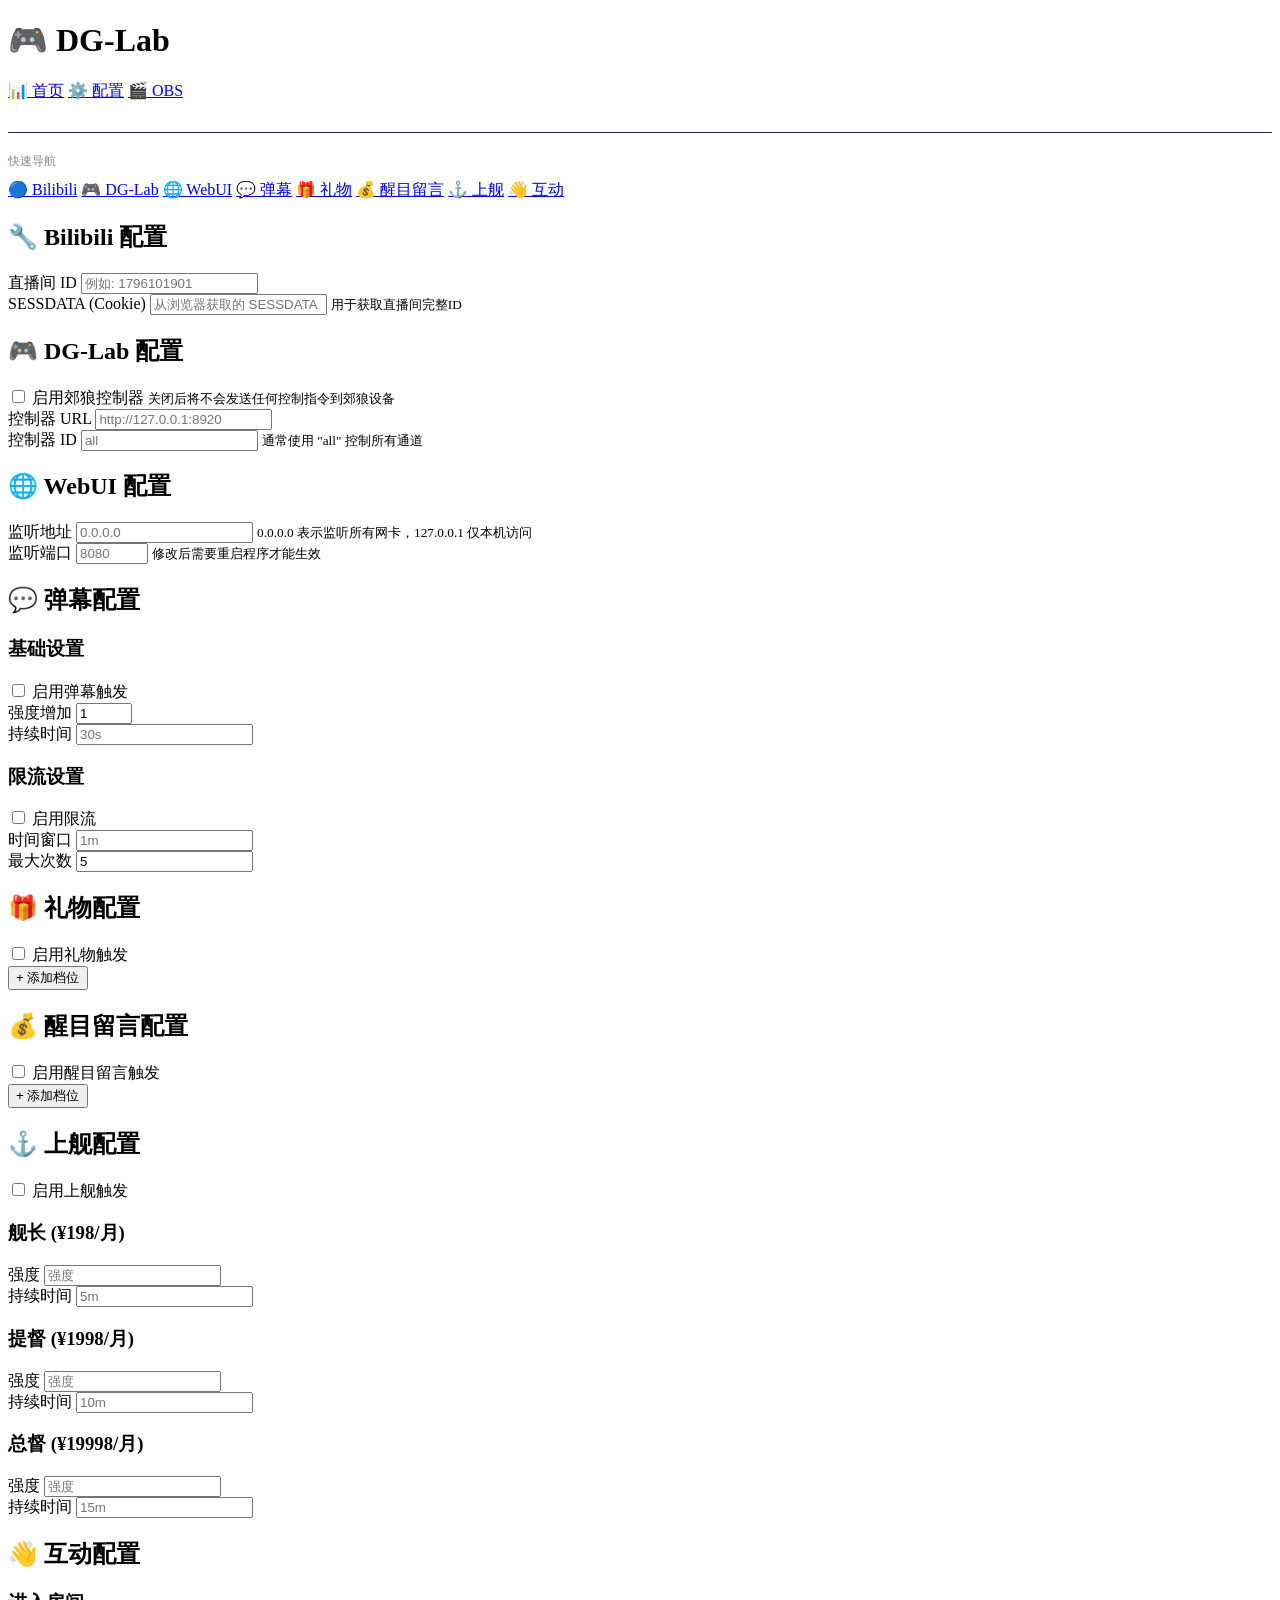
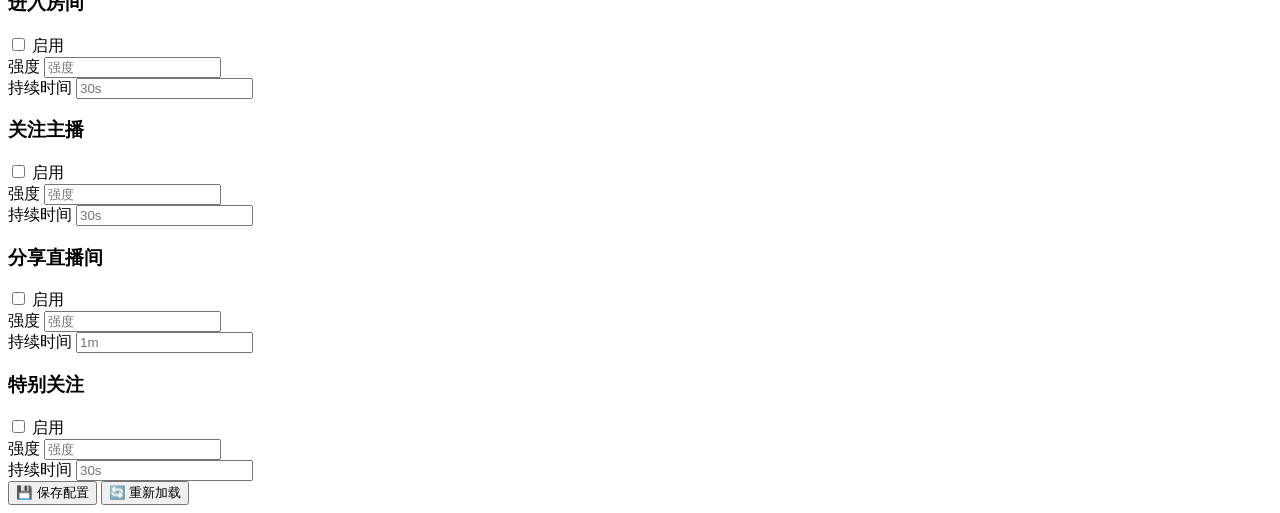
==== html/config.html @ ecd275ca "feat: 添加Web UI及功能优化 - 新增Web UI界面 - 优化配置系统，支持通过Web界面修改配置 - 新增README文档，详细说明功能和配置方法" ====
<!DOCTYPE html>
<html>
<head>
    <meta charset="utf-8">
    <meta name="viewport" content="width=device-width, initial-scale=1">
    <title>配置 - DG-Lab Bilibili 控制面板</title>
    <link rel="stylesheet" href="/static/style.css">
</head>
<body>
    <div class="sidebar">
        <h1>🎮 DG-Lab</h1>
        <div class="nav">
            <a href="/">📊 首页</a>
            <a href="/config.html" class="active">⚙️ 配置</a>
            <a href="/obs.html">🎬 OBS</a>
        </div>
        
        <div style="margin-top: 30px; padding-top: 20px; border-top: 1px solid #252540;">
            <div style="color: #888; font-size: 12px; margin-bottom: 10px;">快速导航</div>
            <div class="nav">
                <a href="#bilibili" class="nav-link">🔵 Bilibili</a>
                <a href="#dglab" class="nav-link">🎮 DG-Lab</a>
                <a href="#webui" class="nav-link">🌐 WebUI</a>
                <a href="#danmaku" class="nav-link">💬 弹幕</a>
                <a href="#gift" class="nav-link">🎁 礼物</a>
                <a href="#sc" class="nav-link">💰 醒目留言</a>
                <a href="#guard" class="nav-link">⚓ 上舰</a>
                <a href="#interact" class="nav-link">👋 互动</a>
            </div>
        </div>
    </div>
    
    <div class="main-content">
        <div class="container">
        
        <div class="card" id="bilibili">
            <h2>🔧 Bilibili 配置</h2>
            <div class="form-group">
                <label>直播间 ID</label>
                <input type="number" id="room-id" placeholder="例如: 1796101901">
            </div>
            <div class="form-group">
                <label>SESSDATA (Cookie)</label>
                <input type="text" id="sessdata" placeholder="从浏览器获取的 SESSDATA">
                <small>用于获取直播间完整ID</small>
            </div>
        </div>
        
        <div class="card" id="dglab">
            <h2>🎮 DG-Lab 配置</h2>
            <div class="form-group">
                <label class="checkbox-label">
                    <input type="checkbox" id="dglab-enabled">
                    启用郊狼控制器
                </label>
                <small>关闭后将不会发送任何控制指令到郊狼设备</small>
            </div>
            <div class="form-group">
                <label>控制器 URL</label>
                <input type="text" id="controller-url" placeholder="http://127.0.0.1:8920">
            </div>
            <div class="form-group">
                <label>控制器 ID</label>
                <input type="text" id="controller-id" placeholder="all">
                <small>通常使用 "all" 控制所有通道</small>
            </div>
        </div>
        
        <div class="card" id="webui">
            <h2>🌐 WebUI 配置</h2>
            <div class="form-group">
                <label>监听地址</label>
                <input type="text" id="webui-host" placeholder="0.0.0.0">
                <small>0.0.0.0 表示监听所有网卡，127.0.0.1 仅本机访问</small>
            </div>
            <div class="form-group">
                <label>监听端口</label>
                <input type="number" id="webui-port" min="1" max="65535" placeholder="8080">
                <small>修改后需要重启程序才能生效</small>
            </div>
        </div>
        
        <div class="card" id="danmaku">
            <h2>💬 弹幕配置</h2>
            <div class="compact-grid">
                <div class="compact-card">
                    <h3>基础设置</h3>
                    <div class="form-group">
                        <label class="checkbox-label">
                            <input type="checkbox" id="danmaku-enabled">
                            启用弹幕触发
                        </label>
                    </div>
                    <div class="form-group">
                        <label>强度增加</label>
                        <input type="number" id="danmaku-strength" min="1" max="100" value="1">
                    </div>
                    <div class="form-group">
                        <label>持续时间</label>
                        <input type="text" id="danmaku-duration" placeholder="30s">
                    </div>
                </div>
                
                <div class="compact-card">
                    <h3>限流设置</h3>
                    <div class="form-group">
                        <label class="checkbox-label">
                            <input type="checkbox" id="rate-limit-enabled">
                            启用限流
                        </label>
                    </div>
                    <div class="form-group">
                        <label>时间窗口</label>
                        <input type="text" id="rate-limit-window" placeholder="1m">
                    </div>
                    <div class="form-group">
                        <label>最大次数</label>
                        <input type="number" id="rate-limit-count" min="1" value="5">
                    </div>
                </div>
            </div>
        </div>
        
        <div class="card" id="gift">
            <h2>🎁 礼物配置</h2>
            <div class="form-group">
                <label class="checkbox-label">
                    <input type="checkbox" id="gift-enabled">
                    启用礼物触发
                </label>
            </div>
            <div id="gift-tiers"></div>
            <button onclick="addGiftTier()" class="btn-secondary">+ 添加档位</button>
        </div>
        
        <div class="card" id="sc">
            <h2>💰 醒目留言配置</h2>
            <div class="form-group">
                <label class="checkbox-label">
                    <input type="checkbox" id="sc-enabled">
                    启用醒目留言触发
                </label>
            </div>
            <div id="sc-tiers"></div>
            <button onclick="addSCTier()" class="btn-secondary">+ 添加档位</button>
        </div>
        
        <div class="card" id="guard">
            <h2>⚓ 上舰配置</h2>
            <div class="form-group">
                <label class="checkbox-label">
                    <input type="checkbox" id="guard-enabled">
                    启用上舰触发
                </label>
            </div>
            <div class="compact-grid">
                <div class="compact-card">
                    <h3>舰长 (¥198/月)</h3>
                    <div class="form-group">
                        <label>强度</label>
                        <input type="number" id="guard-3-strength" min="1" placeholder="强度">
                    </div>
                    <div class="form-group">
                        <label>持续时间</label>
                        <input type="text" id="guard-3-duration" placeholder="5m">
                    </div>
                </div>
                <div class="compact-card">
                    <h3>提督 (¥1998/月)</h3>
                    <div class="form-group">
                        <label>强度</label>
                        <input type="number" id="guard-2-strength" min="1" placeholder="强度">
                    </div>
                    <div class="form-group">
                        <label>持续时间</label>
                        <input type="text" id="guard-2-duration" placeholder="10m">
                    </div>
                </div>
                <div class="compact-card">
                    <h3>总督 (¥19998/月)</h3>
                    <div class="form-group">
                        <label>强度</label>
                        <input type="number" id="guard-1-strength" min="1" placeholder="强度">
                    </div>
                    <div class="form-group">
                        <label>持续时间</label>
                        <input type="text" id="guard-1-duration" placeholder="15m">
                    </div>
                </div>
            </div>
        </div>
        
        <div class="card" id="interact">
            <h2>👋 互动配置</h2>
            <div class="compact-grid">
                <div class="compact-card">
                    <h3>进入房间</h3>
                    <div class="form-group">
                        <label class="checkbox-label">
                            <input type="checkbox" id="interact-enter-enabled">
                            启用
                        </label>
                    </div>
                    <div class="form-group">
                        <label>强度</label>
                        <input type="number" id="interact-enter-strength" placeholder="强度">
                    </div>
                    <div class="form-group">
                        <label>持续时间</label>
                        <input type="text" id="interact-enter-duration" placeholder="30s">
                    </div>
                </div>
                
                <div class="compact-card">
                    <h3>关注主播</h3>
                    <div class="form-group">
                        <label class="checkbox-label">
                            <input type="checkbox" id="interact-follow-enabled">
                            启用
                        </label>
                    </div>
                    <div class="form-group">
                        <label>强度</label>
                        <input type="number" id="interact-follow-strength" placeholder="强度">
                    </div>
                    <div class="form-group">
                        <label>持续时间</label>
                        <input type="text" id="interact-follow-duration" placeholder="30s">
                    </div>
                </div>
                
                <div class="compact-card">
                    <h3>分享直播间</h3>
                    <div class="form-group">
                        <label class="checkbox-label">
                            <input type="checkbox" id="interact-share-enabled">
                            启用
                        </label>
                    </div>
                    <div class="form-group">
                        <label>强度</label>
                        <input type="number" id="interact-share-strength" placeholder="强度">
                    </div>
                    <div class="form-group">
                        <label>持续时间</label>
                        <input type="text" id="interact-share-duration" placeholder="1m">
                    </div>
                </div>
                
                <div class="compact-card">
                    <h3>特别关注</h3>
                    <div class="form-group">
                        <label class="checkbox-label">
                            <input type="checkbox" id="interact-special-follow-enabled">
                            启用
                        </label>
                    </div>
                    <div class="form-group">
                        <label>强度</label>
                        <input type="number" id="interact-special-follow-strength" placeholder="强度">
                    </div>
                    <div class="form-group">
                        <label>持续时间</label>
                        <input type="text" id="interact-special-follow-duration" placeholder="30s">
                    </div>
                </div>
            </div>
        </div>
        
        <div class="card">
            <div class="button-group">
                <button onclick="saveConfig()" class="btn-primary">💾 保存配置</button>
                <button onclick="loadConfig()" class="btn-secondary">🔄 重新加载</button>
            </div>
            <div id="save-message"></div>
        </div>
        
        </div>
    </div>
    
    <script src="/static/config.js"></script>
</body>
</html>
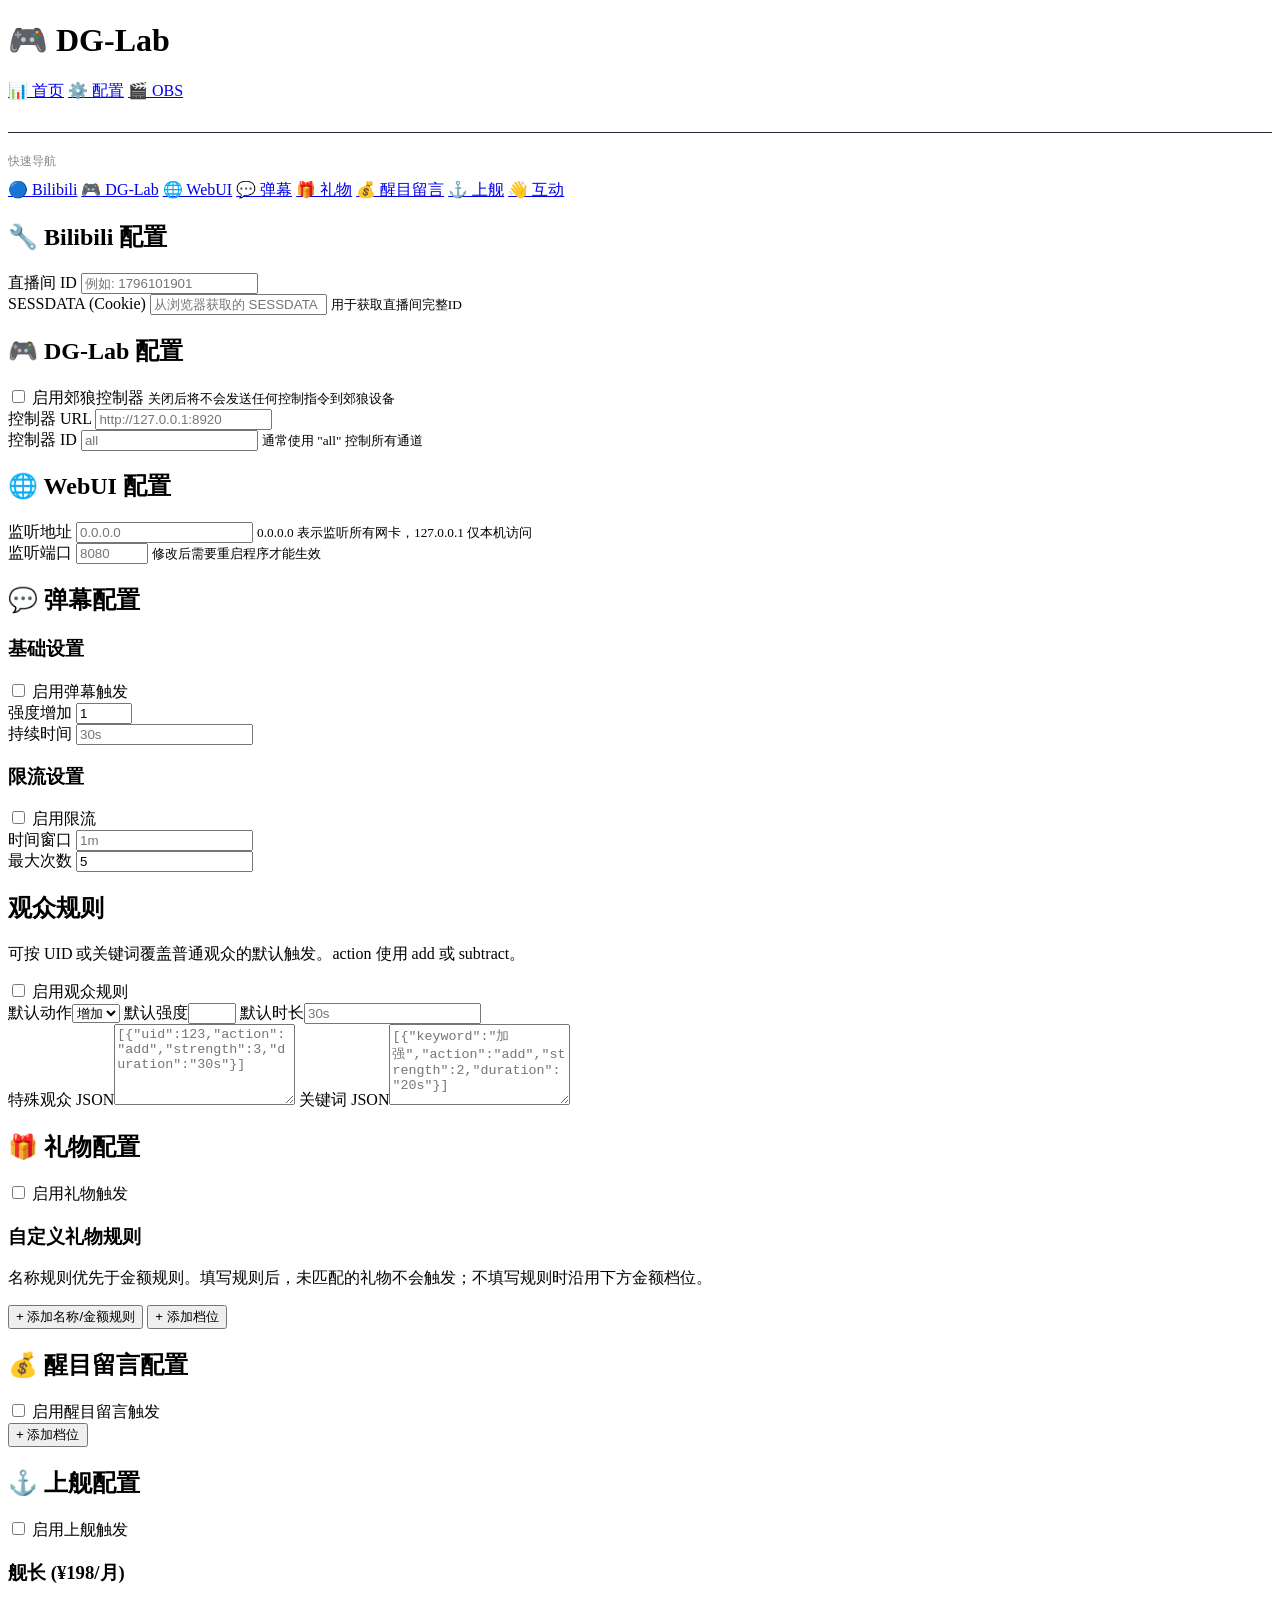
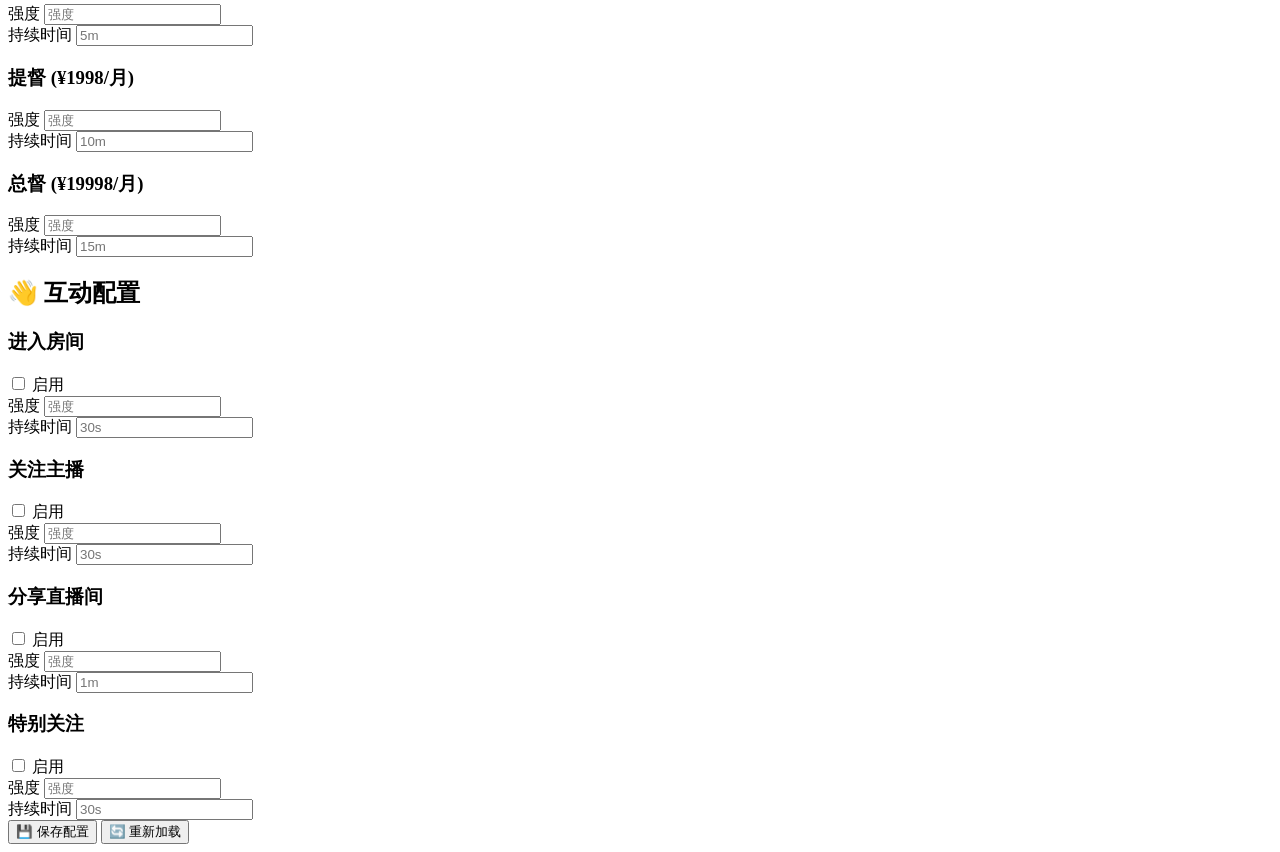
==== commit 69c12833: "Initial commit from local files Co-Authored-By: Claude Fable 5 <noreply@anthropic.com>" ====
--- a/html/config.html
+++ b/html/config.html
@@ -14,7 +14,7 @@
             <a href="/config.html" class="active">⚙️ 配置</a>
             <a href="/obs.html">🎬 OBS</a>
         </div>
-        
+
         <div style="margin-top: 30px; padding-top: 20px; border-top: 1px solid #252540;">
             <div style="color: #888; font-size: 12px; margin-bottom: 10px;">快速导航</div>
             <div class="nav">
@@ -121,6 +121,21 @@
             </div>
         </div>
         
+        <div class="card" id="viewer-rules">
+            <h2>观众规则</h2>
+            <p class="section-help">可按 UID 或关键词覆盖普通观众的默认触发。action 使用 add 或 subtract。</p>
+            <label class="checkbox-label"><input type="checkbox" id="viewer-rules-enabled"> 启用观众规则</label>
+            <div class="viewer-default-grid viewer-default-row">
+                <label>默认动作<select id="viewer-default-action"><option value="add">增加</option><option value="subtract">减少</option></select></label>
+                <label>默认强度<input type="number" id="viewer-default-strength" min="1" max="20"></label>
+                <label>默认时长<input type="text" id="viewer-default-duration" placeholder="30s"></label>
+            </div>
+            <div class="viewer-json-grid">
+                <label>特殊观众 JSON<textarea id="viewer-users-json" rows="5" placeholder='[{"uid":123,"action":"add","strength":3,"duration":"30s"}]'></textarea></label>
+                <label>关键词 JSON<textarea id="viewer-keywords-json" rows="5" placeholder='[{"keyword":"加强","action":"add","strength":2,"duration":"20s"}]'></textarea></label>
+            </div>
+        </div>
+
         <div class="card" id="gift">
             <h2>🎁 礼物配置</h2>
             <div class="form-group">
@@ -130,6 +145,10 @@
                 </label>
             </div>
             <div id="gift-tiers"></div>
+            <h3>自定义礼物规则</h3>
+            <p class="section-help">名称规则优先于金额规则。填写规则后，未匹配的礼物不会触发；不填写规则时沿用下方金额档位。</p>
+            <div id="gift-rules"></div>
+            <button onclick="addGiftRule()" class="btn-secondary">+ 添加名称/金额规则</button>
             <button onclick="addGiftTier()" class="btn-secondary">+ 添加档位</button>
         </div>
         
@@ -266,7 +285,7 @@
                 </div>
             </div>
         </div>
-        
+
         <div class="card">
             <div class="button-group">
                 <button onclick="saveConfig()" class="btn-primary">💾 保存配置</button>
